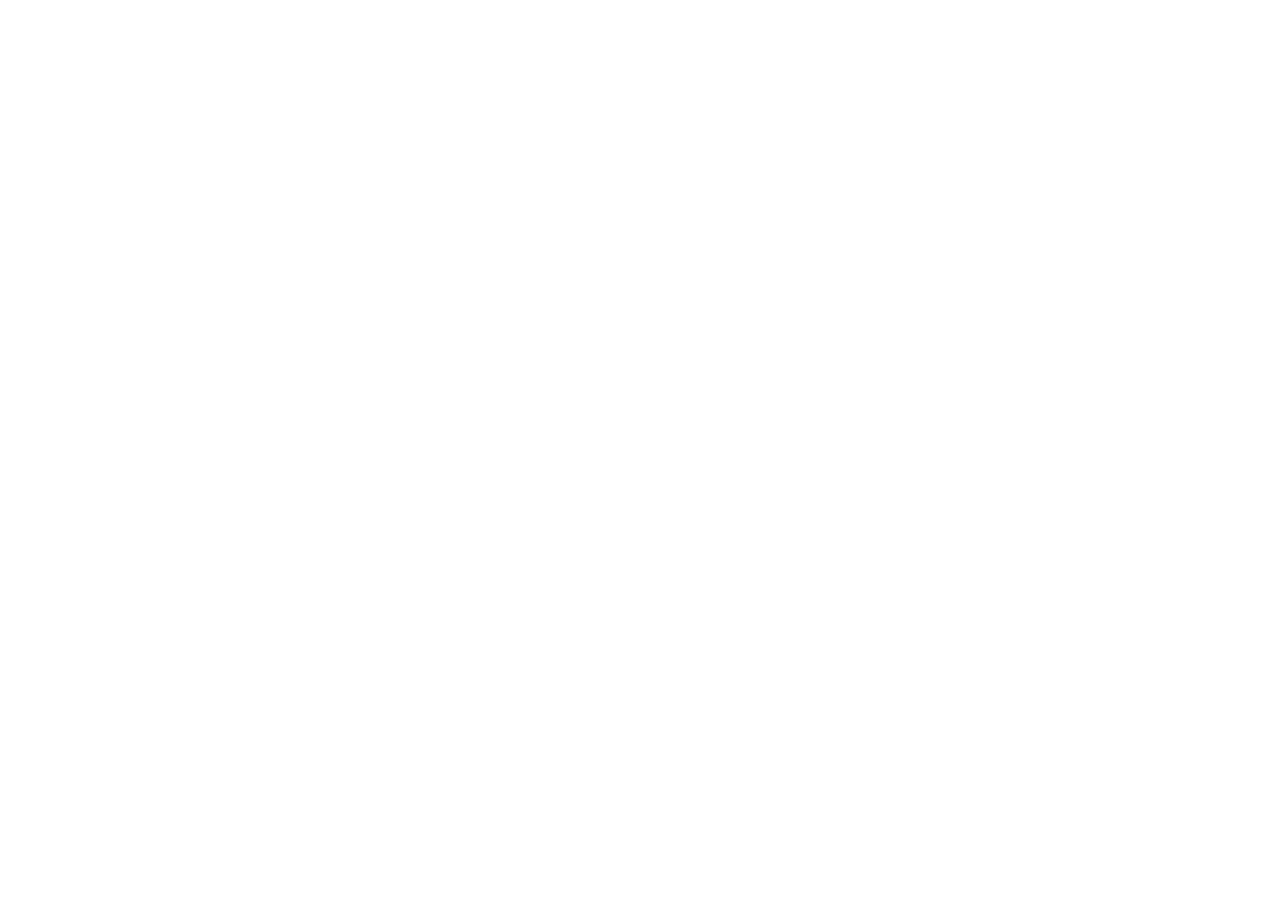
==== index.html @ f5d2a6b2 "first commit" ====
<!DOCTYPE html>
<html lang="en">
<head>
    <meta charset="UTF-8">
    <meta http-equiv="X-UA-Compatible" content="IE=edge">
    <meta name="viewport" content="width=device-width, initial-scale=1.0">
    <script defer src="exo.js"></script>
    <title>exo base</title>
</head>
<body>
    
</body>
</html>
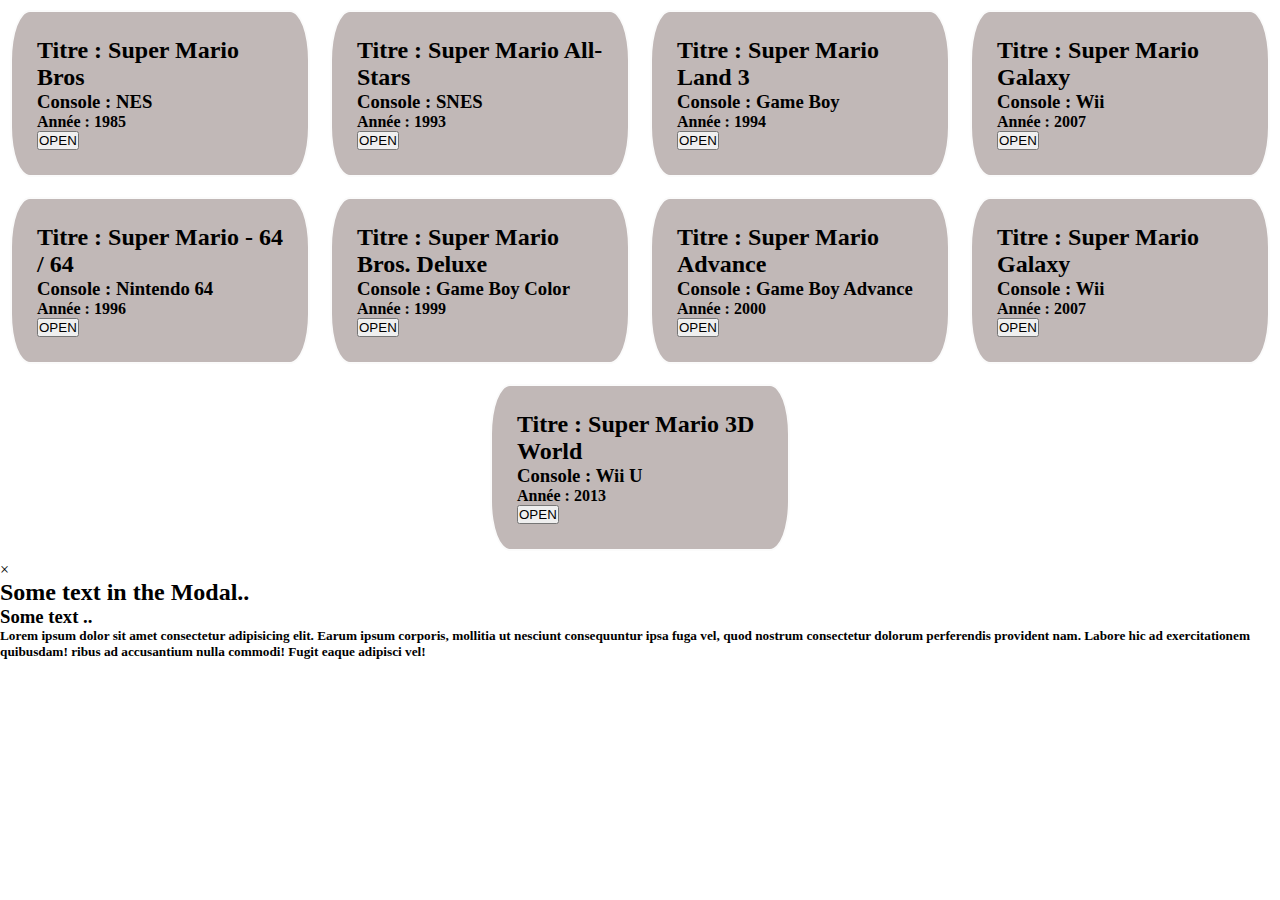
==== commit cc91a7a2: "changement aprem" ====
--- a/index.html
+++ b/index.html
@@ -4,10 +4,24 @@
     <meta charset="UTF-8">
     <meta http-equiv="X-UA-Compatible" content="IE=edge">
     <meta name="viewport" content="width=device-width, initial-scale=1.0">
-    <script defer src="exo.js"></script>
-    <title>exo base</title>
+    <link rel="stylesheet" href="style.css">
+    <script defer src="script.js"></script>
+    <title>Document</title>
 </head>
 <body>
-    
+    <div class="results"></div>
+        <!-- The Modal -->
+<div id="myModal" class="modal">
+
+    <!-- Modal content -->
+    <div class="modal-content">
+      <span class="close">&times;</span>
+      <h2 id="titre">Some text in the Modal..</h2>
+      <h3 id="titre">Some text ..</h3>
+      <h5 id="titre">Lorem ipsum dolor sit amet consectetur adipisicing elit. Earum ipsum corporis, mollitia ut nesciunt consequuntur ipsa fuga vel, quod nostrum consectetur dolorum perferendis provident nam. Labore hic ad exercitationem quibusdam!
+      ribus ad accusantium nulla commodi! Fugit eaque adipisci vel!</h5>
+    </div>
+  
+  </div>
 </body>
 </html>--- a/style.css
+++ b/style.css
@@ -0,0 +1,24 @@
+*{
+    margin: 0;
+    padding: 0;
+    box-sizing: border-box;
+}
+.results{
+    display:flex;
+    justify-content: space-between;
+    align-items:center;
+    flex-wrap:wrap;
+    width:100%;
+}
+.card{
+    border-radius:5px;
+    width: 300px;
+    margin: 10px auto;    
+    padding: 25px;
+    background: rgba(50, 21, 17, 0.3);
+    border: 2px solid #fbfbfb;
+    border-radius: 20px/50px;
+}
+
+
+
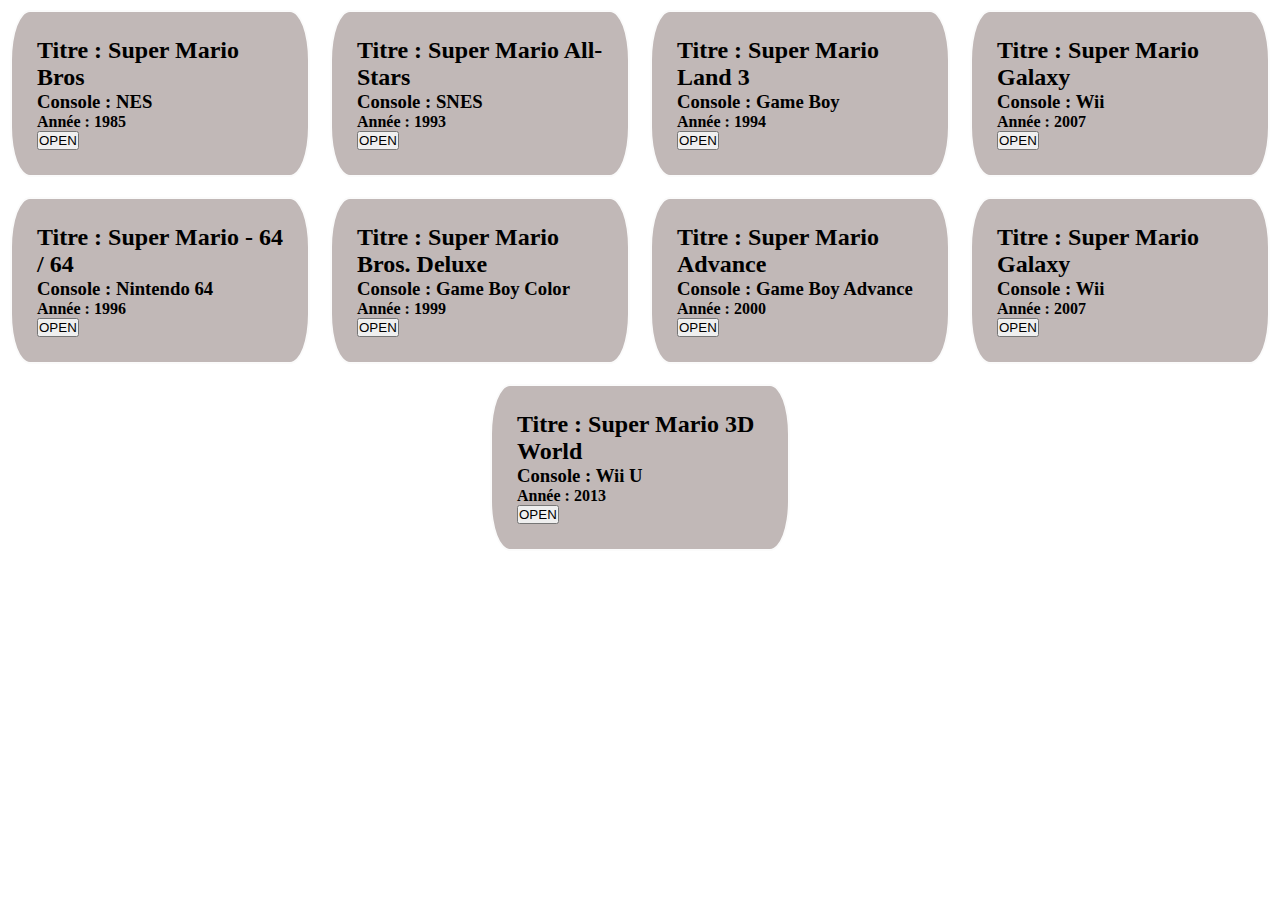
==== commit f786a289: "modif2" ====
--- a/index.html
+++ b/index.html
@@ -6,7 +6,7 @@
     <meta name="viewport" content="width=device-width, initial-scale=1.0">
     <link rel="stylesheet" href="style.css">
     <script defer src="script.js"></script>
-    <title>Document</title>
+    <title>mario</title>
 </head>
 <body>
     <div class="results"></div>
@@ -17,9 +17,8 @@
     <div class="modal-content">
       <span class="close">&times;</span>
       <h2 id="titre">Some text in the Modal..</h2>
-      <h3 id="titre">Some text ..</h3>
-      <h5 id="titre">Lorem ipsum dolor sit amet consectetur adipisicing elit. Earum ipsum corporis, mollitia ut nesciunt consequuntur ipsa fuga vel, quod nostrum consectetur dolorum perferendis provident nam. Labore hic ad exercitationem quibusdam!
-      ribus ad accusantium nulla commodi! Fugit eaque adipisci vel!</h5>
+      <h3 id="date">anee</h3>
+      <h4 id="console">Console</h4>
     </div>
   
   </div>
--- a/style.css
+++ b/style.css
@@ -19,6 +19,43 @@
     border: 2px solid #fbfbfb;
     border-radius: 20px/50px;
 }
+/* The Modal (background) */
+.modal {
+    display: none; /* Hidden by default */
+    position: fixed; /* Stay in place */
+    z-index: 1; /* Sit on top */
+    padding-top: 100px; /* Location of the box */
+    left: 0;
+    top: 0;
+    width: 100%; /* Full width */
+    height: 100%; /* Full height */
+    overflow: auto; /* Enable scroll if needed */
+    background-color: rgb(0,0,0); /* Fallback color */
+    background-color: rgba(0,0,0,0.4); /* Black w/ opacity */
+  }
+  
+  /* Modal Content */
+  .modal-content {
+    background-color: #fefefe;
+    margin: auto;
+    padding: 20px;
+    border: 1px solid #888;
+    width: 80%;
+  }
+  
+  /* The Close Button */
+  .close {
+    color: #aaaaaa;
+    float: right;
+    font-size: 28px;
+    font-weight: bold;
+  }
+  
+  .close:hover,
+  .close:focus {
+    color: #000;
+    text-decoration: none;
+    cursor: pointer;
+  }
 
 
-
